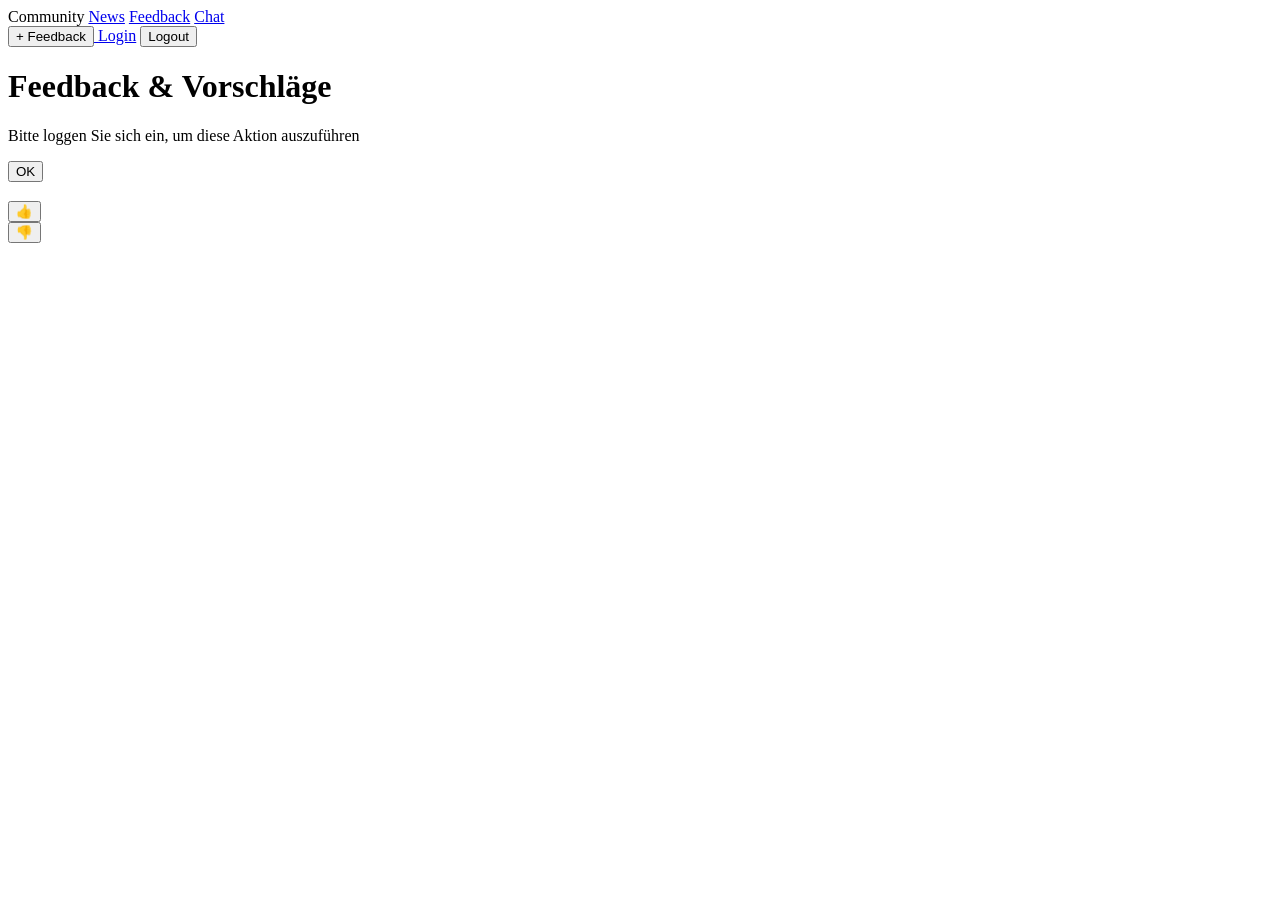
==== community/src/main/resources/templates/index.html @ 26d41fbb "first commit" ====
<!DOCTYPE html>
<html xmlns:th="http://www.thymeleaf.org"
      xmlns:sec="http://www.thymeleaf.org/extras/spring-security">

<head>
    <title>Community</title>
    <link rel="stylesheet" href="/css/style.css">
</head>

<body>

<!-- NAVBAR -->
<div class="navbar">

    <div class="nav-left">
        <span class="logo">Community</span>

        <a href="/">News</a>
        <a href="/posts">Feedback</a>
        <a href="/chat">Chat</a>
    </div>

    <div class="nav-right">

        <a href="/create">
            <button class="btn primary-btn">+ Feedback</button>
        </a>

        <span sec:authorize="isAuthenticated()" class="user-info">
        <span sec:authentication="name"></span>
    </span>

        <span sec:authorize="!isAuthenticated()">
        <a href="/login">Login</a>
    </span>

        <span sec:authorize="isAuthenticated()">
        <form th:action="@{/logout}" method="post" style="display:inline;">
            <button class="btn logout-btn">Logout</button>
        </form>
    </span>

    </div>

</div>

<!-- CONTENT -->
<div class="container">

    <h1 class="page-title">
        Feedback & Vorschläge
    </h1>

    <!-- POPUP -->
    <div th:if="${param.loginRequired}" class="popup">

        <p>Bitte loggen Sie sich ein, um diese Aktion auszuführen</p>

        <button class="btn"
                onclick="this.parentElement.style.display='none'">
            OK
        </button>

    </div>

    <!-- POSTS -->
    <div th:if="${posts != null}">

        <div th:each="post : ${posts}" th:if="${post != null}" class="card">

            <h3 class="post-title">
                <a th:href="@{/post/{id}(id=${post.id})}"
                   th:text="${post.title}">
                </a>
            </h3>

            <p class="post-content" th:text="${post.content}"></p>

            <div class="vote-buttons">

                <form th:action="@{'/post/' + ${post.id} + '/like'}" method="post">
                    <button type="submit" class="like-btn">
                        👍 <span th:text="${post.likes}"></span>
                    </button>
                </form>

                <form th:action="@{'/post/' + ${post.id} + '/dislike'}" method="post">
                    <button type="submit" class="dislike-btn">
                        👎 <span th:text="${post.dislikes}"></span>
                    </button>
                </form>

            </div>

        </div>

    </div>

</div>

</body>
</html>
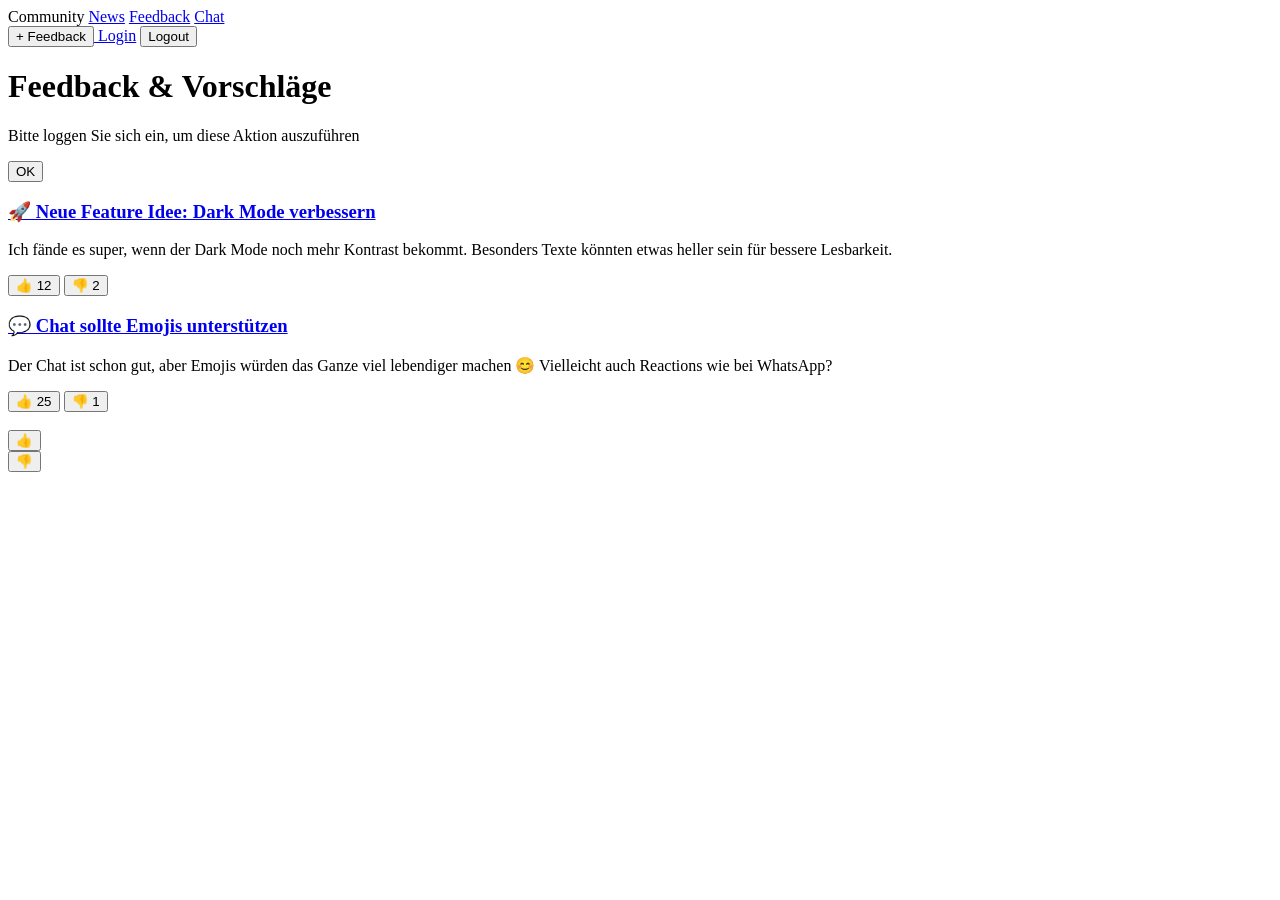
==== commit b99bff72: "second commit" ====
--- a/community/src/main/resources/templates/index.html
+++ b/community/src/main/resources/templates/index.html
@@ -66,6 +66,59 @@
     <!-- POSTS -->
     <div th:if="${posts != null}">
 
+        <!-- 🔥 TEST POSTS (nur Design testen) -->
+
+        <div class="card">
+
+            <h3 class="post-title">
+                <a href="#">🚀 Neue Feature Idee: Dark Mode verbessern</a>
+            </h3>
+
+            <p class="post-content">
+                Ich fände es super, wenn der Dark Mode noch mehr Kontrast bekommt.
+                Besonders Texte könnten etwas heller sein für bessere Lesbarkeit.
+            </p>
+
+            <div class="vote-buttons">
+
+                <button class="like-btn">
+                    👍 12
+                </button>
+
+                <button class="dislike-btn">
+                    👎 2
+                </button>
+
+            </div>
+
+        </div>
+
+
+        <div class="card">
+
+            <h3 class="post-title">
+                <a href="#">💬 Chat sollte Emojis unterstützen</a>
+            </h3>
+
+            <p class="post-content">
+                Der Chat ist schon gut, aber Emojis würden das Ganze viel lebendiger machen 😊
+                Vielleicht auch Reactions wie bei WhatsApp?
+            </p>
+
+            <div class="vote-buttons">
+
+                <button class="like-btn">
+                    👍 25
+                </button>
+
+                <button class="dislike-btn">
+                    👎 1
+                </button>
+
+            </div>
+
+        </div>
+
         <div th:each="post : ${posts}" th:if="${post != null}" class="card">
 
             <h3 class="post-title">
